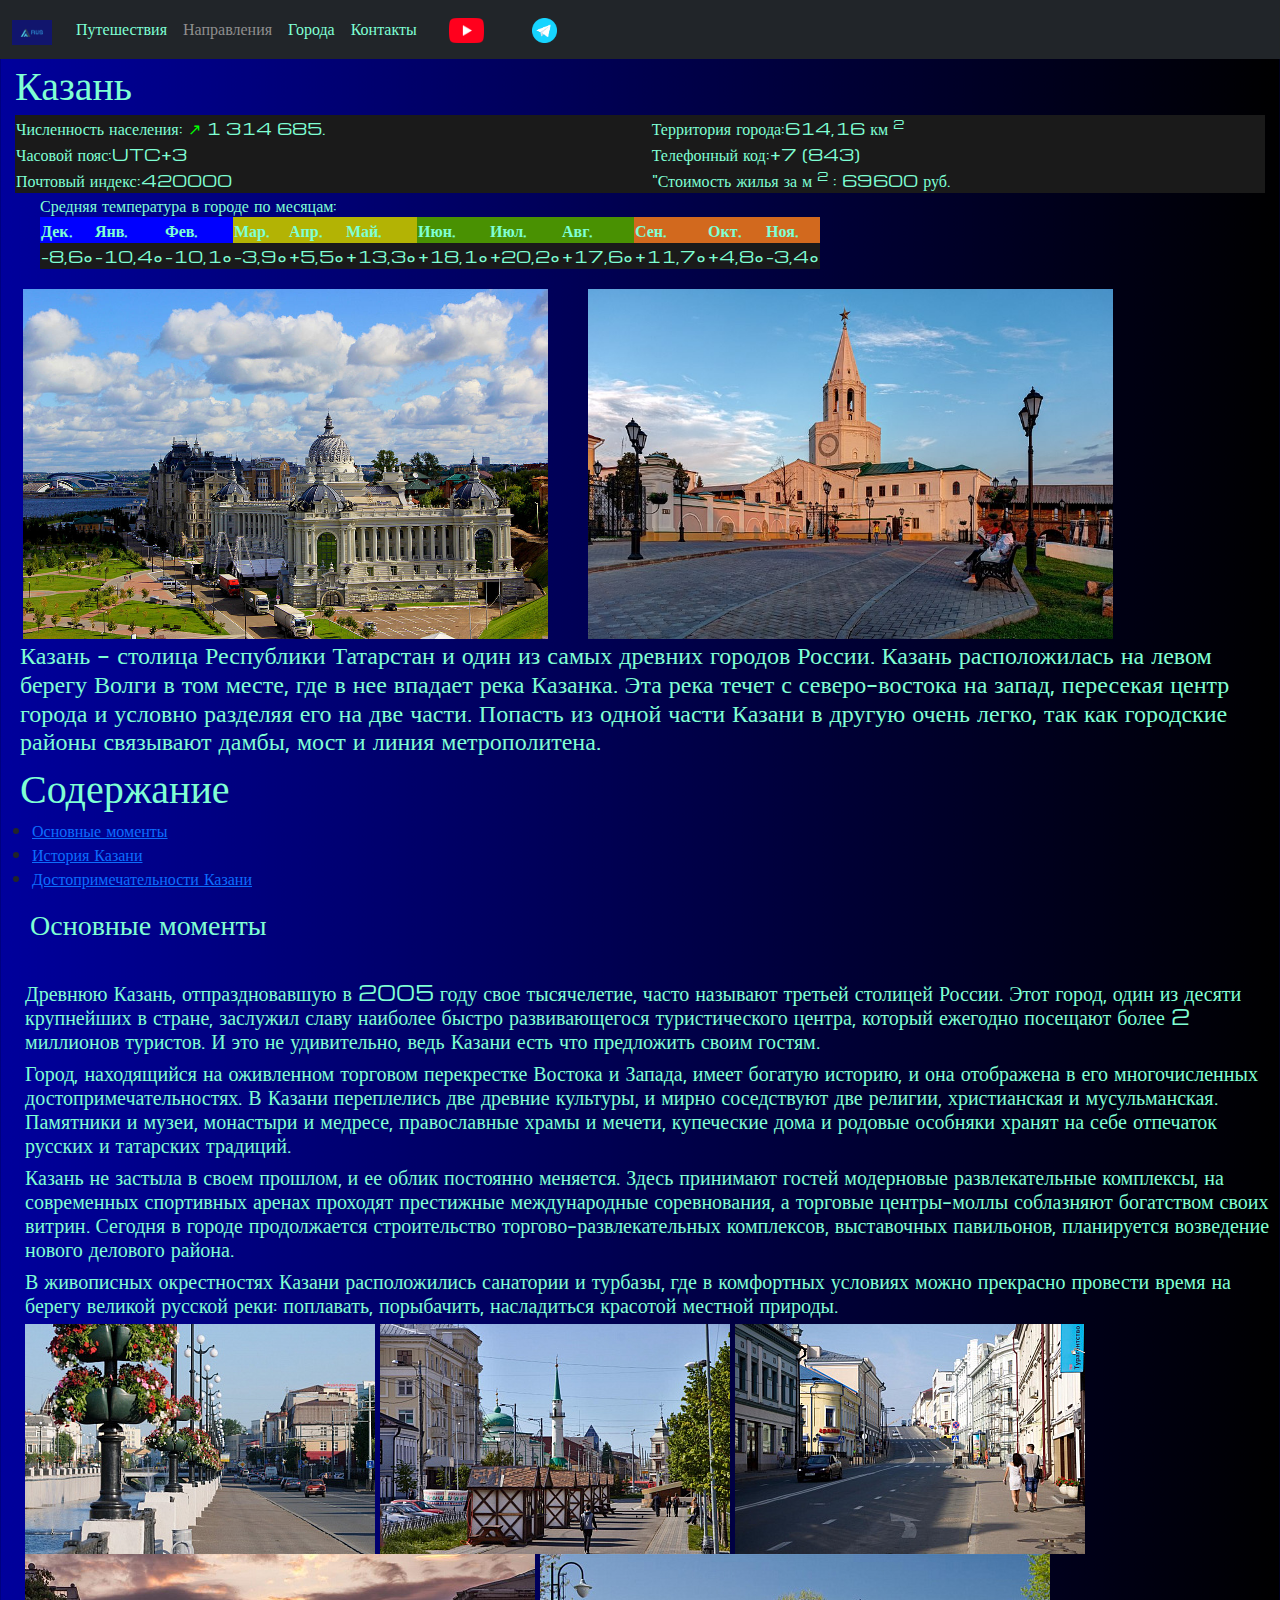
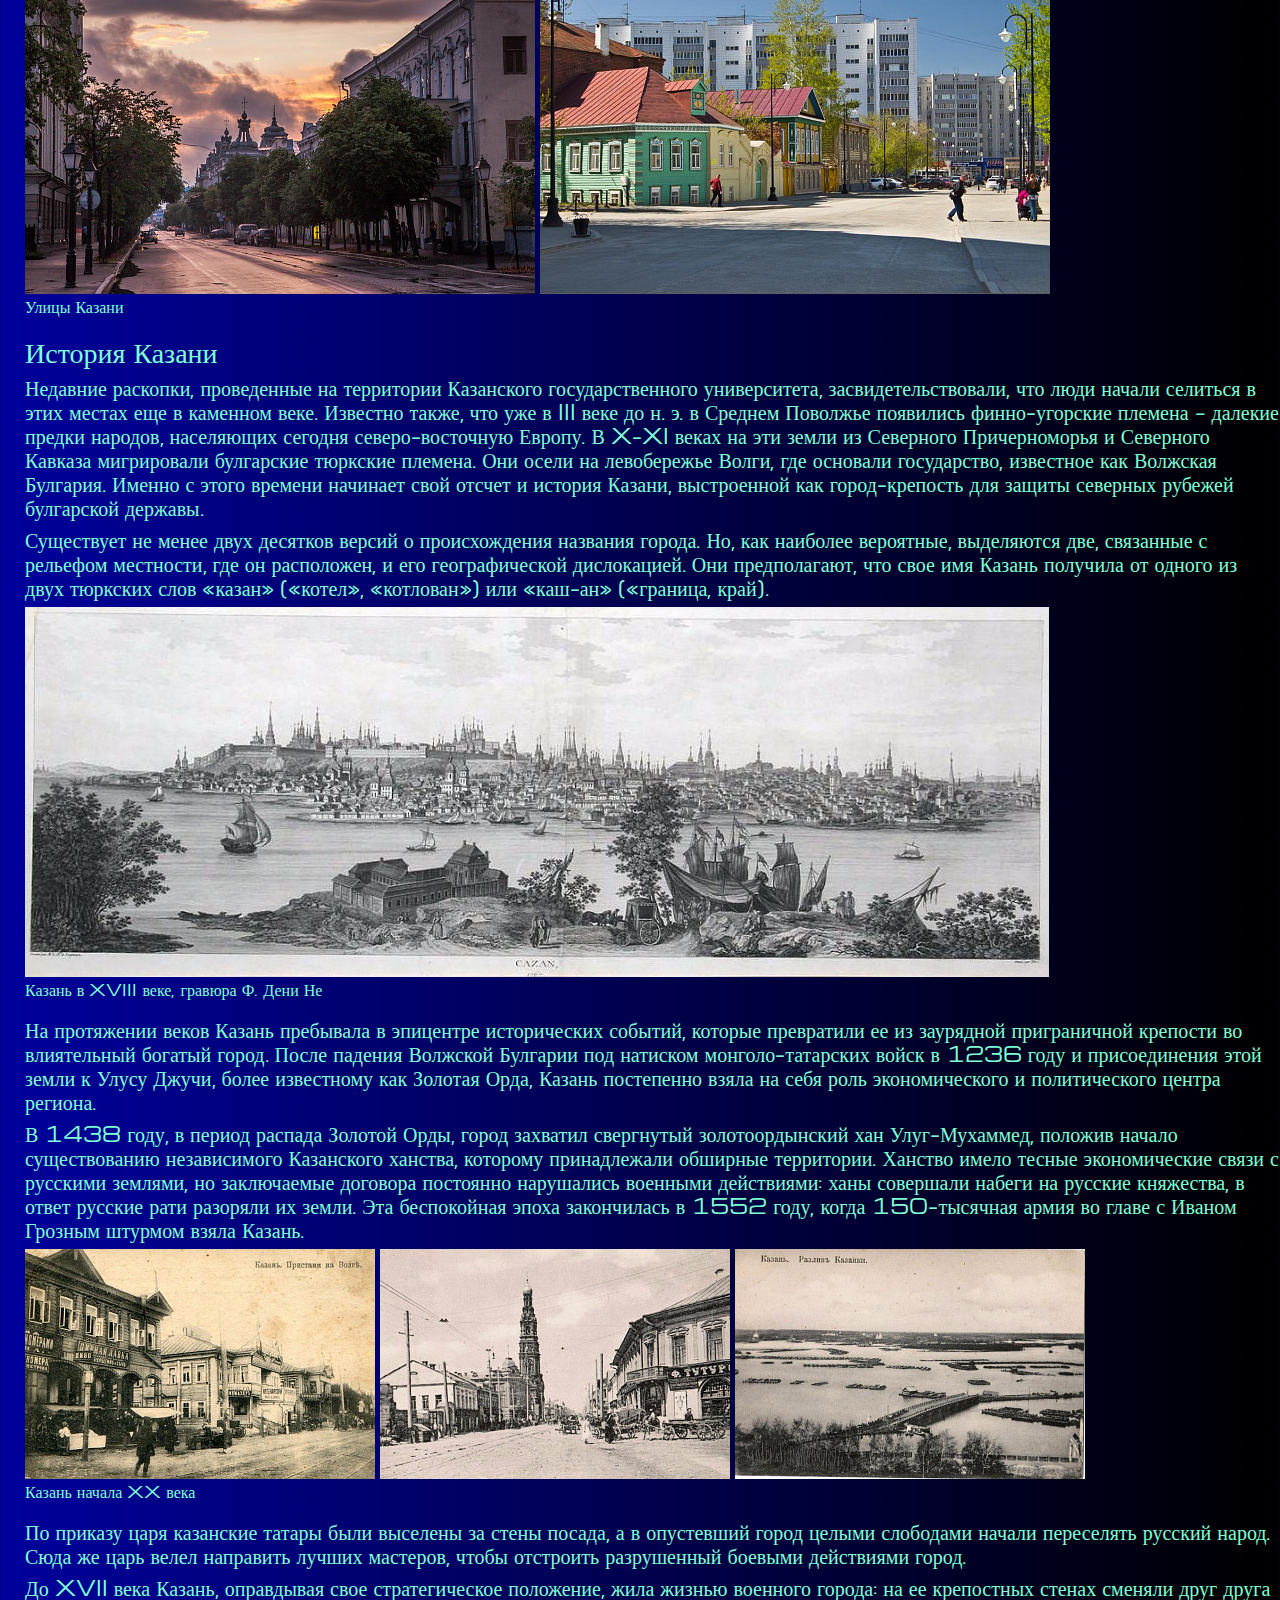
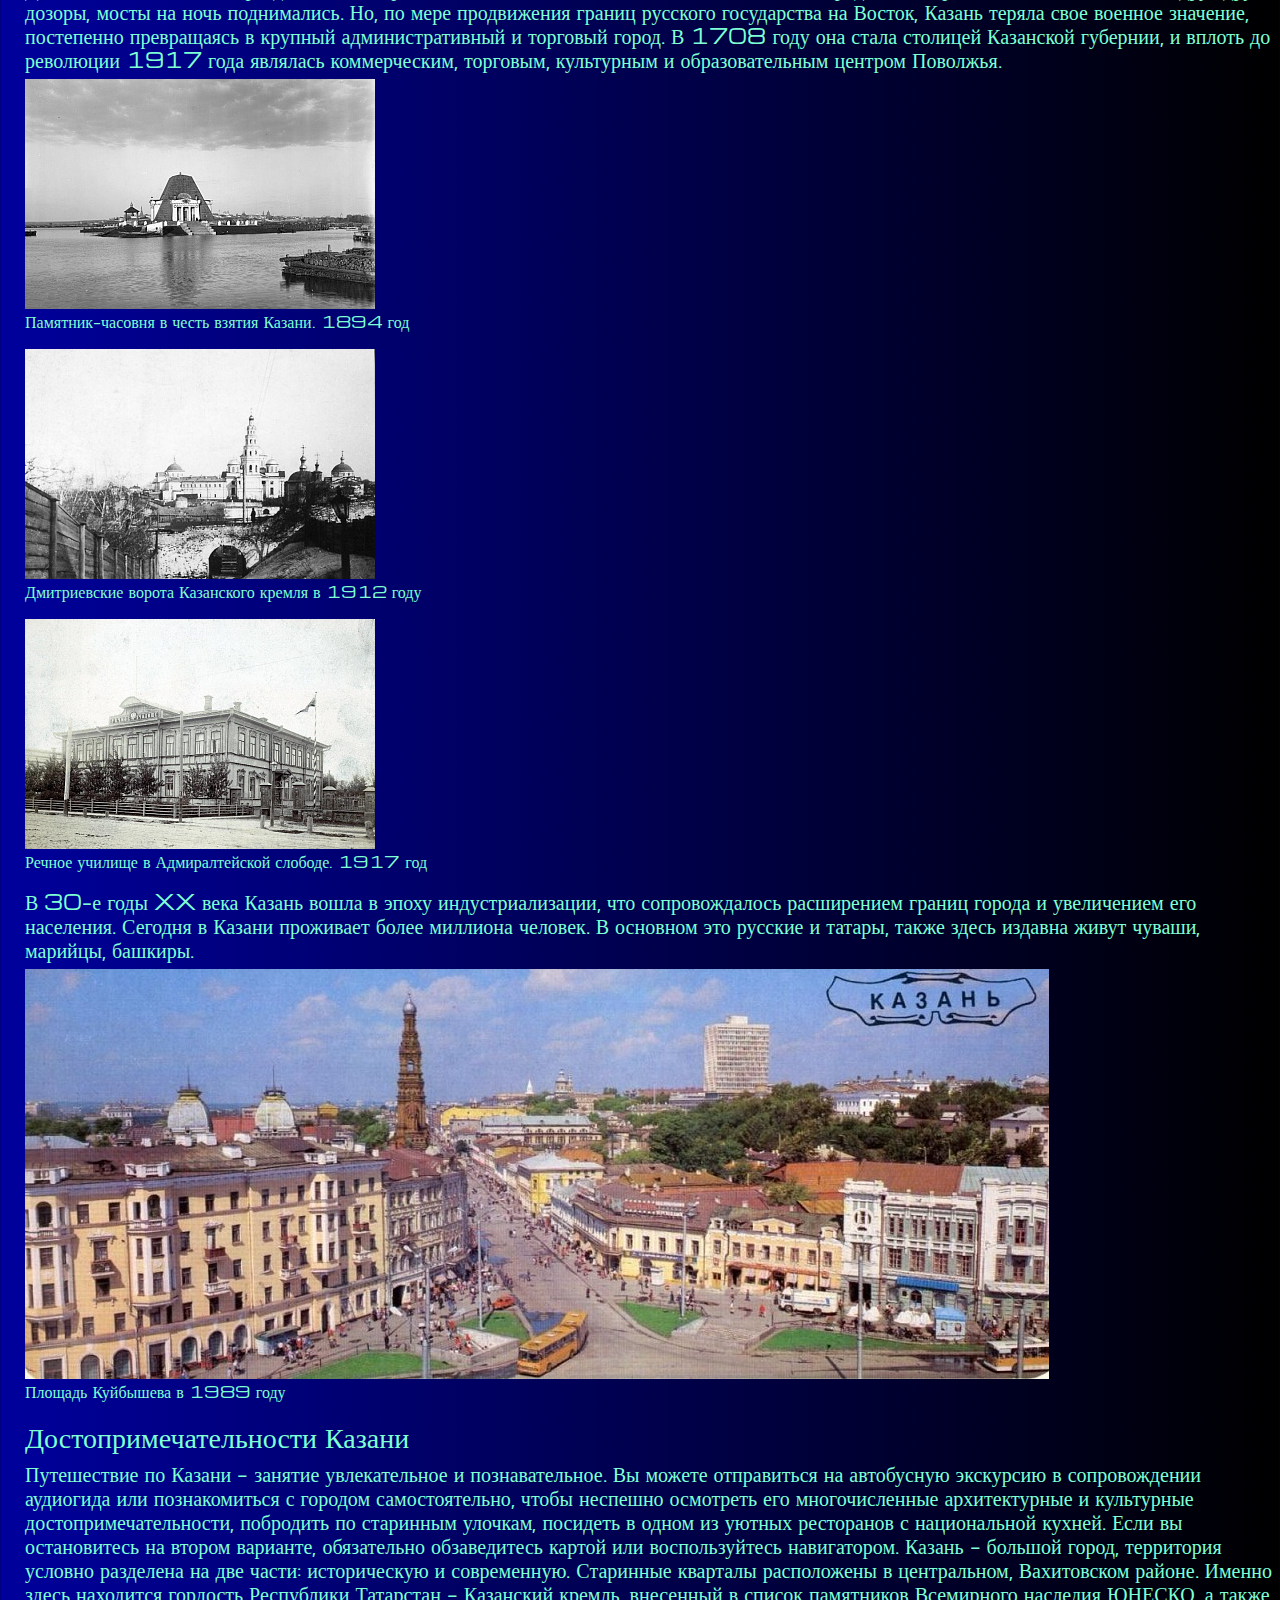
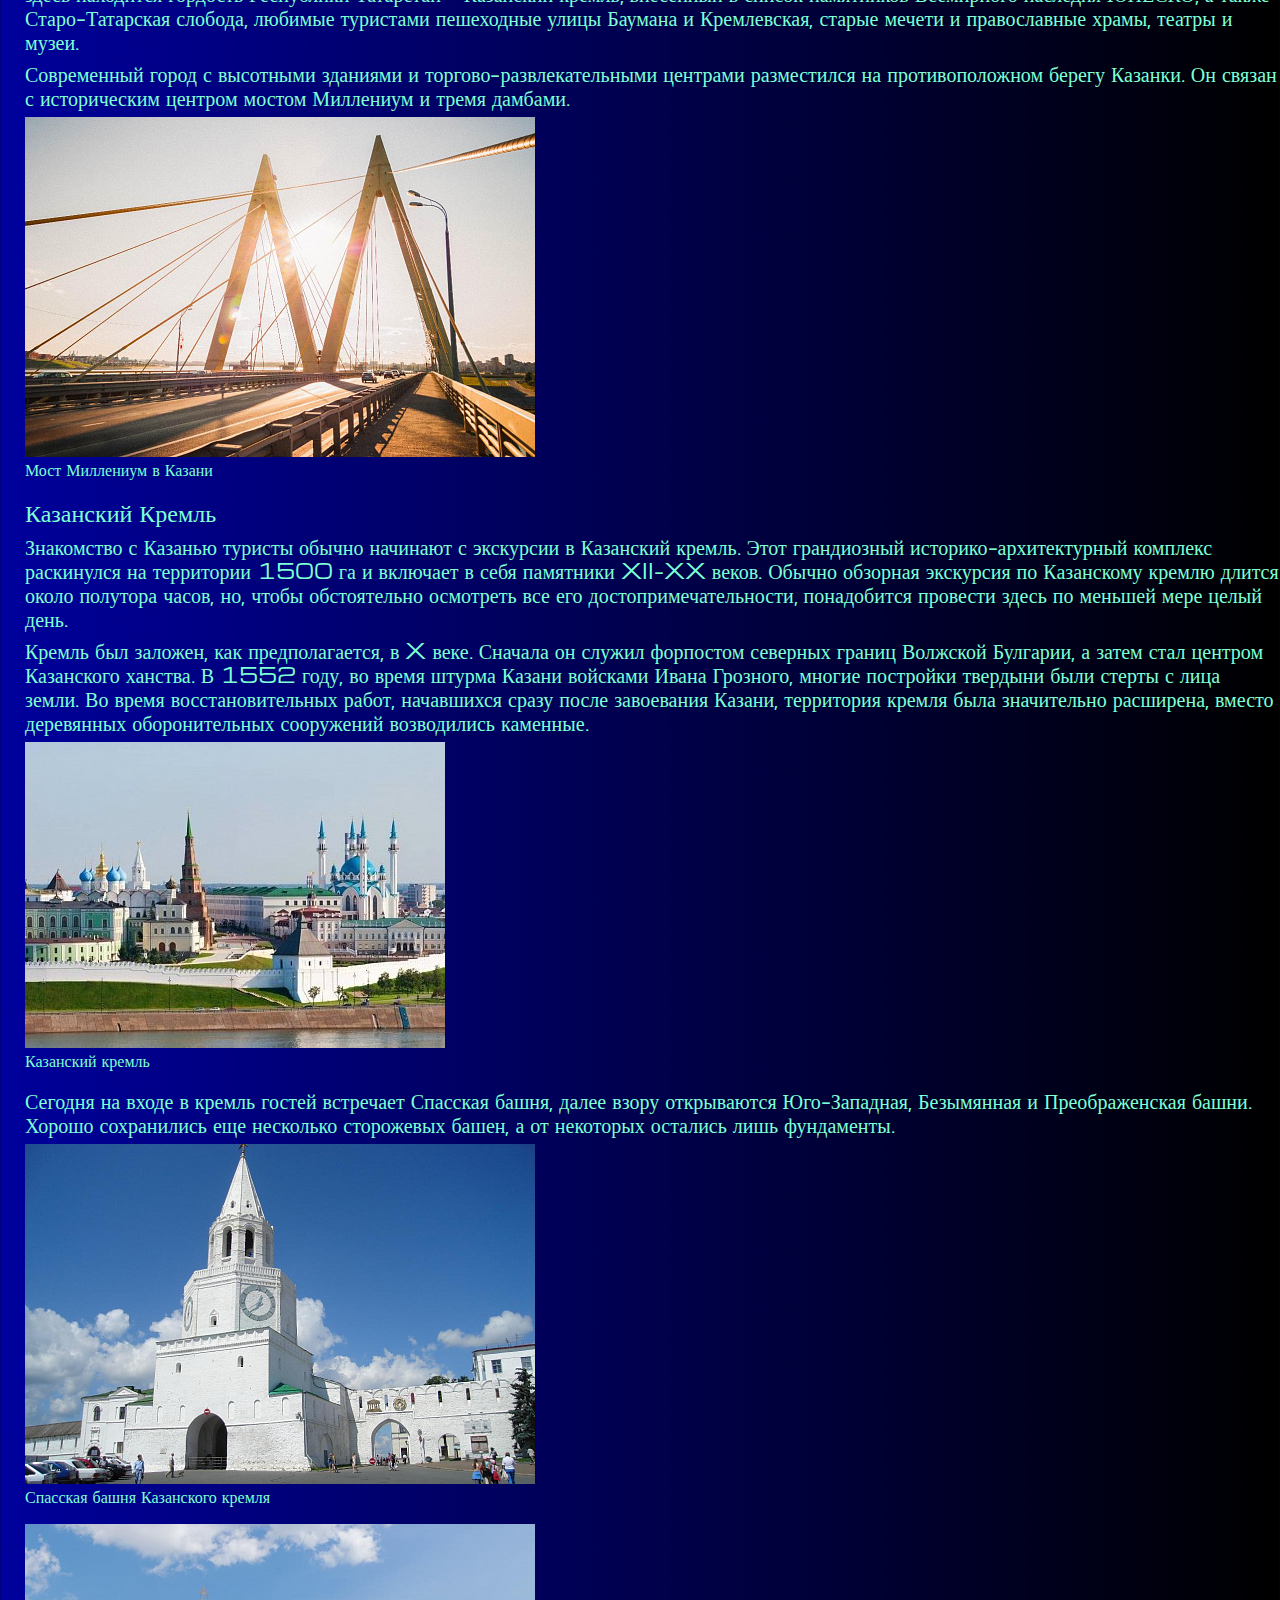
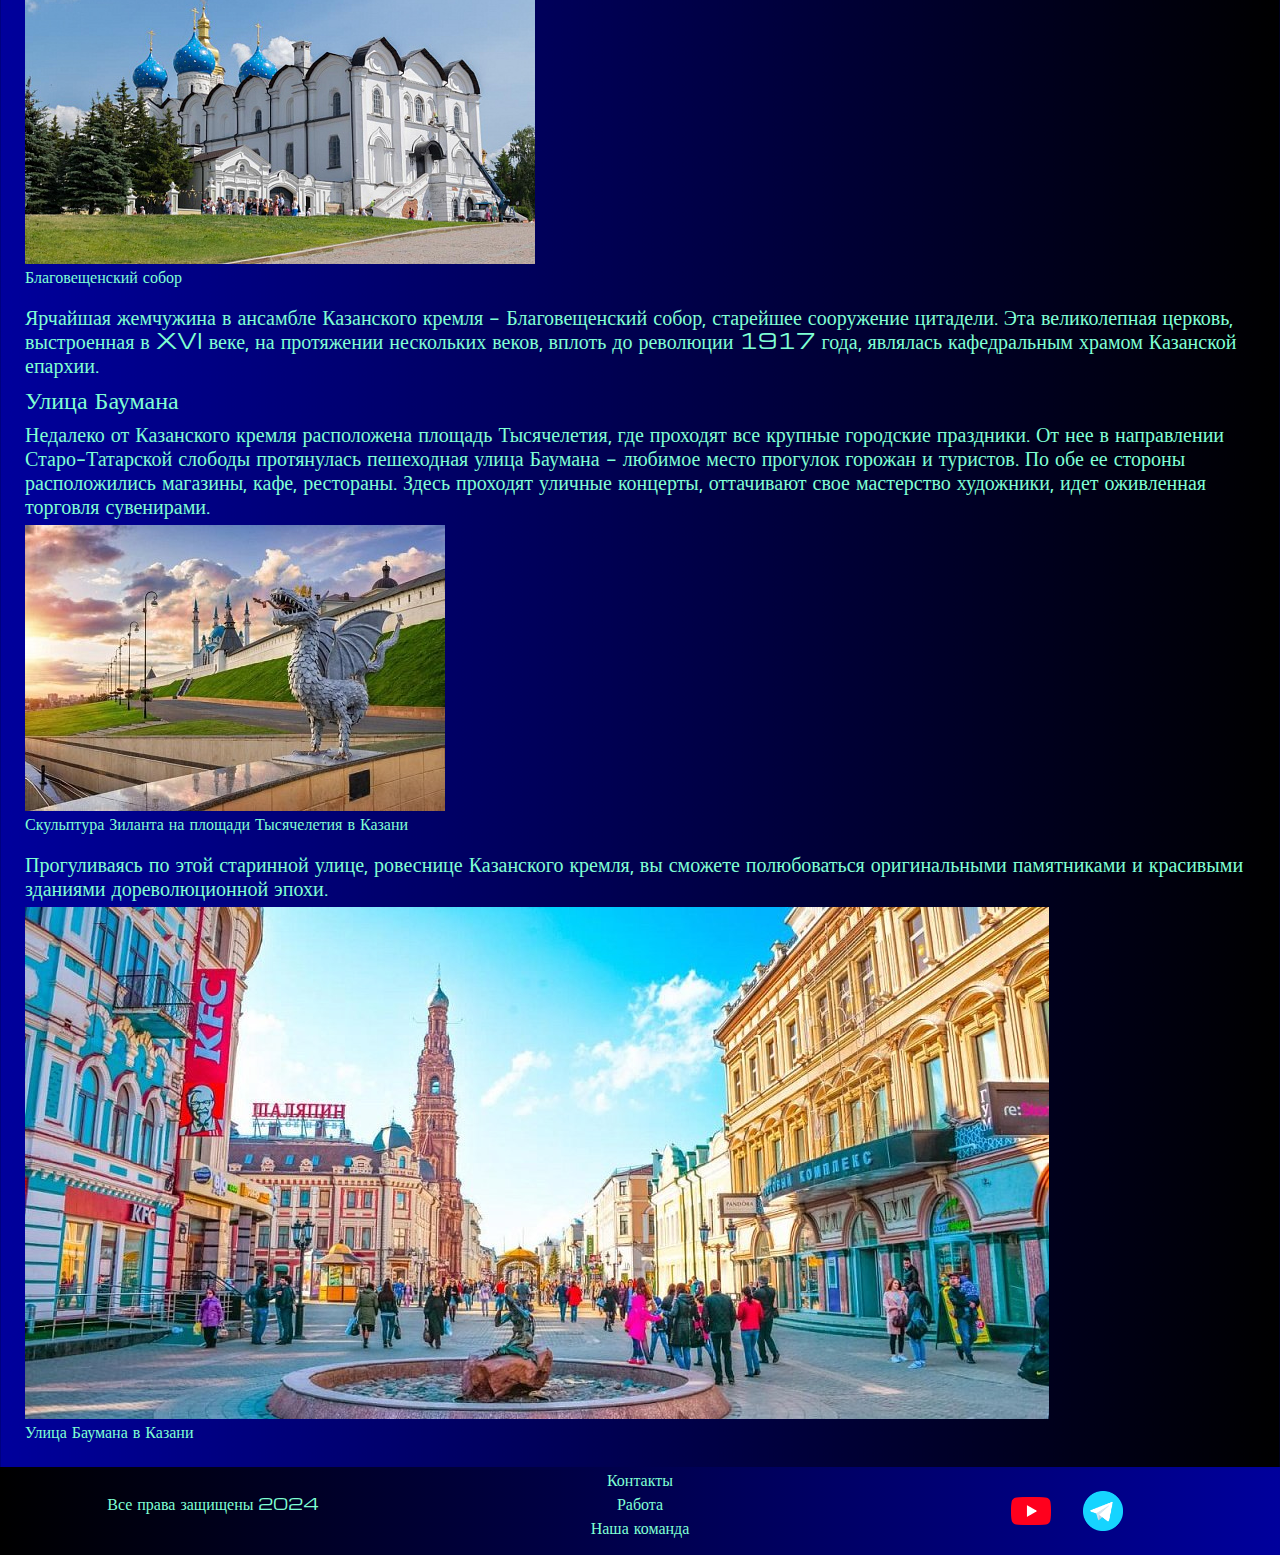
==== maps.html @ 2b0a0f3c "Add files via upload" ====
<!DOCTYPE html>
<html lang="en">
<head>
    <meta charset="UTF-8">
    <meta http-equiv="X-UA-Compatible" content="IE=edge">
    <meta name="viewport" content="width=device-width, initial-scale=1.0">
    <link href="https://cdn.jsdelivr.net/npm/bootstrap@5.3.3/dist/css/bootstrap.min.css" rel="stylesheet"
    integrity="sha384-QWTKZyjpPEjISv5WaRU9OFeRpok6YctnYmDr5pNlyT2bRjXh0JMhjY6hW+ALEwIH" crossorigin="anonymous">
  <link rel="stylesheet" href="source/styles/mycss.css">

  <link rel="apple-touch-icon" sizes="180x180" href="source/files/favicon_io/apple-touch22-icon.png">
  <link rel="icon" type="image/png" sizes="32x32" href="source/files/favicon_io/favicon-32x32.png">
  <link rel="icon" type="image/png" sizes="16x16" href="source/files/favicon_io/favicon-16x16.png">
  <link rel="manifest" href="source/files/favicon_io/site.webmanifest">

    <title>Сайт путешественника</title>
</head>

<body>
<header>
    <nav class="navbar navbar-expand-lg bg-dark">
        <div class="container-fluid">
          <a class="navbar-brand" href="index.html"><img src="source/files/logoza.ru.png" alt="..."></a>
          <button class="navbar-toggler" type="button" data-bs-toggle="collapse" data-bs-target="#navbarNav"
            aria-controls="navbarNav" aria-expanded="false" aria-label="Toggle navigation">
            <span class="navbar-toggler-icon"></span>
          </button>
          <div class="collapse navbar-collapse" id="navbarNav">
            <ul class="navbar-nav">
              <li class="nav-item">
                <a class="nav-link" aria-current="page" href="index.html">Путешествия</a>
              </li>
              <li class="nav-item">
                <a class="nav-link active" href="pricing.html">Направления</a>
              </li>
              <li class="nav-item">
                <a class="nav-link" href="maps.html">Города</a>
              </li>
              <li class="nav-item">
                <a class="nav-link" href="pricing.html">Контакты</a>
              </li>
              <li class="nav-item">
                <a class="nav-link" href="pricing.html">
                  <img style="width: 35px; margin-inline: 1em" src="source/files/yt.png" alt="...">
                </a>
              </li>
              <li class="nav-item">
                <a class="nav-link" href="pricing.html">
                  <img style="width: 25px; margin-inline: 1em" src="source/files/tg.png" alt="...">
                </a>
              </li>
            </ul>
          </div>
        </div>
      </nav>
</header>

<section>
<div class="large-8 medium-8 small-12 columns">
<h1 class="post-title entry-title left" id="info_block">
Казань
</h1>
</div>
<div class="city-info-block row">
<table>
    <tbody>
        <tr>
            <td>
                <span class="hint"> Численность населения:
                    <span style="color:#0f0;">↗</span>
                    1 314 685.</span>
            </td>
            <td>
                <span class="hint">Территория города:614,16 км
                    <sup>2</sup>
                </span>
            </td>
        </tr>
        <tr>
            <td>
                <span class="hint">Часовой пояс:UTC+3</span>
            </td>
            <td>
                <span class="hint">Телефонный код:+7 (843)</span>
            </td>
        </tr>
        <tr>
            <td>
                <span class="hint">Почтовый индекс:420000</span>
            </td>
            <td>
                <span class="hint">
                    "Стоимость жилья за м
                    <sup>2</sup>
                    :
                    69600 руб.
                </span>
            </td>
        </tr>
    </tbody>
</table>
</div>
<div class="weather-block">Средняя температура в городе по месяцам:</div>
<table id="weather_table" class="weather-info responsive">
<tbody>
    <tr>
        <th class="month winter">Дек.</th>
        <th class="month winter">Янв.</th>
        <th class="month winter">Фев.</th>
        <th class="month spring">Мар.</th>
        <th class="month spring">Апр.</th>
        <th class="month spring">Май.</th>
        <th class="month summer">Июн.</th>
        <th class="month summer">Июл.</th>
        <th class="month summer">Авг.</th>
        <th class="month autumn">Сен.</th>
        <th class="month autumn">Окт.</th>
        <th class="month autumn">Ноя.</th>
    </tr>
    <tr>
        <td class="temp"> -8,6° </td>
        <td class="temp"> -10,4° </td>
        <td class="temp"> -10,1° </td>
        <td class="temp"> -3,9° </td>
        <td class="temp"> +5,5° </td>
        <td class="temp"> +13,3° </td>
        <td class="temp"> +18,1° </td>
        <td class="temp"> +20,2° </td>
        <td class="temp"> +17,6° </td>
        <td class="temp"> +11,7° </td>
        <td class="temp"> +4,8° </td>
        <td class="temp"> -3,4° </td>
    </tr>
</tbody>
</table>

<div class="row city_thumbs">
    <div class="large-6 medium-6 small-12 column" style="padding:0; padding-right:0.5rem;">
        <img class="attachment-thumbnail wp-post-image" src="source/images/Дворец_земледельцев.png" alt="Казань" height="350" weight="360">
        <img class="attachment-thumbnail wp-post-image" src="source/images/KazanKremlin.SpasskayaTower.png" alt="Казань" height="350" weight="360">
    </div>
</div>
<div class="text-city">
    <h4>Казань – столица Республики Татарстан и один из самых древних городов России. Казань расположилась на левом берегу Волги в том месте, где в нее впадает река Казанка. Эта река течет с северо-востока на запад, пересекая центр города и условно разделяя его на две части. Попасть из одной части Казани в другую очень легко, так как городские районы связывают дамбы, мост и линия метрополитена.</h4>
</div>
<div class="h3-list">
<h1>Содержание</h1>
<ul>
    <li>
        <a href="#">Основные моменты</a>
    </li>
    <li>
        <a href="#">История Казани</a>
    </li>
    <li>
        <a href="#">Достопримечательности Казани</a>
    </li>
</ul>
</div>
<div class="h3-info">
    <h3>Основные моменты</h3>
</div>
<div class="info-city">
    <h5>Древнюю Казань, отпраздновавшую в 2005 году свое тысячелетие, часто называют третьей столицей России. Этот город, один из десяти крупнейших в стране, заслужил славу наиболее быстро развивающегося туристического центра, который ежегодно посещают более 2 миллионов туристов. И это не удивительно, ведь Казани есть что предложить своим гостям.</h5>
    <h5>Город, находящийся на оживленном торговом перекрестке Востока и Запада, имеет богатую историю, и она отображена в его многочисленных достопримечательностях. В Казани переплелись две древние культуры, и мирно соседствуют две религии, христианская и мусульманская. Памятники и музеи, монастыри и медресе, православные храмы и мечети, купеческие дома и родовые особняки хранят на себе отпечаток русских и татарских традиций.</h5>
    <h5>Казань не застыла в своем прошлом, и ее облик постоянно меняется. Здесь принимают гостей модерновые развлекательные комплексы, на современных спортивных аренах проходят престижные международные соревнования, а торговые центры-моллы соблазняют богатством своих витрин. Сегодня в городе продолжается строительство торгово-развлекательных комплексов, выставочных павильонов, планируется возведение нового делового района.</h5>
    <h5>В живописных окрестностях Казани расположились санатории и турбазы, где в комфортных условиях можно прекрасно провести время на берегу великой русской реки: поплавать, порыбачить, насладиться красотой местной природы.</h5>
    <img src="source/images/Ulitsy-Kazani-1.jpg" alt="Улицы Казани">
    <img src="source/images/Ulitsy-Kazani-2.jpg" alt="Улицы Казани">
    <img src="source/images/Ulitsy-Kazani-3.jpg" alt="Улицы Казани">
    <img src="source/images/Ulitsy-Kazani-4.jpg" alt="Улицы Казани">
    <img src="source/images/Uliy-Kazani-5.jpg" alt="Улицы Казани">
    <p>Улицы Казани</p>
    <h3>История Казани</h3>
    <h5>Недавние раскопки, проведенные на территории Казанского государственного университета, засвидетельствовали, что люди начали селиться в этих местах еще в каменном веке. Известно также, что уже в III веке до н. э. в Среднем Поволжье появились финно-угорские племена – далекие предки народов, населяющих сегодня северо-восточную Европу. В X-XI веках на эти земли из Северного Причерноморья и Северного Кавказа мигрировали булгарские тюркские племена. Они осели на левобережье Волги, где основали государство, известное как Волжская Булгария. Именно с этого времени начинает свой отсчет и история Казани, выстроенной как город-крепость для защиты северных рубежей булгарской державы.</h5>
    <h5>Существует не менее двух десятков версий о происхождения названия города. Но, как наиболее вероятные, выделяются две, связанные с рельефом местности, где он расположен, и его географической дислокацией. Они предполагают, что свое имя Казань получила от одного из двух тюркских слов «казан» («котел», «котлован») или «каш-ан» («граница, край).</h5>
    <img src="source/images/Kazan-v-XVIII-veke_-gravyura-F.-Deni-Ne.jpg" alt="Казань в XVIII веке, гравюра Ф. Дени Не">
    <p>Казань в XVIII веке, гравюра Ф. Дени Не</p>
    <h5>На протяжении веков Казань пребывала в эпицентре исторических событий, которые превратили ее из заурядной приграничной крепости во влиятельный богатый город. После падения Волжской Булгарии под натиском монголо-татарских войск в 1236 году и присоединения этой земли к Улусу Джучи, более известному как Золотая Орда, Казань постепенно взяла на себя роль экономического и политического центра региона.</h5>
    <h5>В 1438 году, в период распада Золотой Орды, город захватил свергнутый золотоордынский хан Улуг-Мухаммед, положив начало существованию независимого Казанского ханства, которому принадлежали обширные территории. Ханство имело тесные экономические связи с русскими землями, но заключаемые договора постоянно нарушались военными действиями: ханы совершали набеги на русские княжества, в ответ русские рати разоряли их земли. Эта беспокойная эпоха закончилась в 1552 году, когда 150-тысячная армия во главе с Иваном Грозным штурмом взяла Казань.</h5>
    <img src="source/images/Kazan-nachala-XX-veka.jpg" alt="Казань начала XX века">
    <img src="source/images/Kazan-nachala-XX-veka-2.jpg" alt="Казань начала XX века">
    <img src="source/images/Kazan-nachala-XX-veka-3.jpg" alt="Казань начала XX века">
    <p>Казань начала XX века</p>
    <h5>По приказу царя казанские татары были выселены за стены посада, а в опустевший город целыми слободами начали переселять русский народ. Сюда же царь велел направить лучших мастеров, чтобы отстроить разрушенный боевыми действиями город.</h5>
    <h5>До XVII века Казань, оправдывая свое стратегическое положение, жила жизнью военного города: на ее крепостных стенах сменяли друг друга дозоры, мосты на ночь поднимались. Но, по мере продвижения границ русского государства на Восток, Казань теряла свое военное значение, постепенно превращаясь в крупный административный и торговый город. В 1708 году она стала столицей Казанской губернии, и вплоть до революции 1917 года являлась коммерческим, торговым, культурным и образовательным центром Поволжья.</h5>
    <img src="source/images/Pamyatnik_chasovnya-v-chest-vzyatiya-Kazani.jpg" alt="Памятник-часовня в честь взятия Казани. 1894 год">
    <p>Памятник-часовня в честь взятия Казани. 1894 год</p>
    <img src="source/images/Dmitrievskie-vorota-Kazanskogo-kremlya-v-1912-godu.jpg" alt="Дмитриевские ворота Казанского кремля в 1912 году">
    <p>Дмитриевские ворота Казанского кремля в 1912 году</p>
    <img src="source/images/Rechnoe-uchilishche-v-Admiralteyskoy-slobode.-1917-god.jpg" alt="Речное училище в Адмиралтейской слободе. 1917 год">
    <p>Речное училище в Адмиралтейской слободе. 1917 год</p>
    <h5>В 30-е годы XX века Казань вошла в эпоху индустриализации, что сопровождалось расширением границ города и увеличением его населения. Сегодня в Казани проживает более миллиона человек. В основном это русские и татары, также здесь издавна живут чуваши, марийцы, башкиры.</h5>
    <img src="source/images/Ploshchad-Kuybysheva-v-1989-godu.jpg" alt="Площадь Куйбышева в 1989 году">
    <p>Площадь Куйбышева в 1989 году</p>
    <h3>Достопримечательности Казани</h3>
    <h5>Путешествие по Казани – занятие увлекательное и познавательное. Вы можете отправиться на автобусную экскурсию в сопровождении аудиогида или познакомиться с городом самостоятельно, чтобы неспешно осмотреть его многочисленные архитектурные и культурные достопримечательности, побродить по старинным улочкам, посидеть в одном из уютных ресторанов с национальной кухней. Если вы остановитесь на втором варианте, обязательно обзаведитесь картой или воспользуйтесь навигатором. Казань – большой город, территория условно разделена на две части: историческую и современную. Старинные кварталы расположены в центральном, Вахитовском районе. Именно здесь находится гордость Республики Татарстан – Казанский кремль, внесенный в список памятников Всемирного наследия ЮНЕСКО, а также Старо-Татарская слобода, любимые туристами пешеходные улицы Баумана и Кремлевская, старые мечети и православные храмы, театры и музеи.</h5>
    <h5>Современный город с высотными зданиями и торгово-развлекательными центрами разместился на противоположном берегу Казанки. Он связан с историческим центром мостом Миллениум и тремя дамбами.</h5>
    <img src="source/images/Most-Millenium-v-Kazani.jpg" alt="Мост Миллениум в Казани">
    <p>Мост Миллениум в Казани</p>
    <h4>Казанский Кремль</h4>
    <h5>Знакомство с Казанью туристы обычно начинают с экскурсии в Казанский кремль. Этот грандиозный историко-архитектурный комплекс раскинулся на территории 1500 га и включает в себя памятники XII-XX веков. Обычно обзорная экскурсия по Казанскому кремлю длится около полутора часов, но, чтобы обстоятельно осмотреть все его достопримечательности, понадобится провести здесь по меньшей мере целый день.</h5>
    <h5>Кремль был заложен, как предполагается, в X веке. Сначала он служил форпостом северных границ Волжской Булгарии, а затем стал центром Казанского ханства. В 1552 году, во время штурма Казани войсками Ивана Грозного, многие постройки твердыни были стерты с лица земли. Во время восстановительных работ, начавшихся сразу после завоевания Казани, территория кремля была значительно расширена, вместо деревянных оборонительных сооружений возводились каменные.</h5>
    <img src="source/images/Kazanskiy-kreml.jpg" alt="Казанский кремль">
    <p>Казанский кремль</p>
    <h5>Сегодня на входе в кремль гостей встречает Спасская башня, далее взору открываются Юго-Западная, Безымянная и Преображенская башни. Хорошо сохранились еще несколько сторожевых башен, а от некоторых остались лишь фундаменты.</h5>
    <img src="source/images/Spasskaya-bashnya-Kazanskogo-kremlya.jpg" alt="Спасская башня Казанского кремля">
    <p>Спасская башня Казанского кремля</p>
    <img src="source/images/Blagoveshchenskiy-sobor.jpg" alt="Благовещенский собор">
    <p>Благовещенский собор</p>
    <h5>Ярчайшая жемчужина в ансамбле Казанского кремля – Благовещенский собор, старейшее сооружение цитадели. Эта великолепная церковь, выстроенная в XVI веке, на протяжении нескольких веков, вплоть до революции 1917 года, являлась кафедральным храмом Казанской епархии.</h5>
    <h4>Улица Баумана</h4>
    <h5>Недалеко от Казанского кремля расположена площадь Тысячелетия, где проходят все крупные городские праздники. От нее в направлении Старо-Татарской слободы протянулась пешеходная улица Баумана – любимое место прогулок горожан и туристов. По обе ее стороны расположились магазины, кафе, рестораны. Здесь проходят уличные концерты, оттачивают свое мастерство художники, идет оживленная торговля сувенирами.</h5>
    <img src="source/images/Skulptura-Zilanta-na-ploshchadi-Tysyacheletiya-v-Kazani.jpg" alt="Скульптура Зиланта на площади Тысячелетия в Казани">
    <p>Скульптура Зиланта на площади Тысячелетия в Казани</p>
    <h5>Прогуливаясь по этой старинной улице, ровеснице Казанского кремля, вы сможете полюбоваться оригинальными памятниками и красивыми зданиями дореволюционной эпохи.</h5>
    <img src="source/images/Ulitsa-Baumana-v-Kazani.jpg" alt="Улица Баумана в Казани">
    <p>Улица Баумана в Казани</p>
</div>

</section>


<footer class="mt-4">
    <div class="container-fluid">
      <div class="row">
        <div class="col-lg-4 col-md-12 footer-text text-center">
          <p>Все права защищены 2024</p>
        </div>
        <div class="col-lg-4 col-md-12 footer-text text-center">
          <p>Контакты<br>Работа<br>Наша команда</p>
        </div>
        <div class="col-lg-4 col-md-12 media-links">
          <img style="width: 40px; margin-inline: 1em" src="source/files/yt.png" alt="...">
          <img style="width: 40px; margin-inline: 1em; " src="source/files/tg.png" alt="...">
        </div>
      </div>
    </div>
  </footer>

<script src="https://cdn.jsdelivr.net/npm/bootstrap@5.3.3/dist/js/bootstrap.bundle.min.js"
    integrity="sha384-YvpcrYf0tY3lHB60NNkmXc5s9fDVZLESaAA55NDzOxhy9GkcIdslK1eN7N6jIeHz"
    crossorigin="anonymous"></script>
</body>

</html>
---- source/styles/mycss.css ----
@import url('https://fonts.googleapis.com/css?family=Michroma&display=swap');


body {
    font-family: Michroma, serif;
    background: linear-gradient(90deg, #00009c 0%, #000000 100%);
}

p {
    color: aquamarine;
}

.nav-link {
    color:aquamarine
}

.navbar-nav .nav-link.active {
    color:rgb(143, 142, 142)

}

.navbar-brand img {
    width: 40px;
}

.navbar-toggler {
    background-color: rgb(143, 142, 142);
}

.sidebar {
    color: aquamarine;
    background: linear-gradient(90deg, #00009c 0%, #000000 100%);


}

.card {
    background: linear-gradient(270deg, #00009c 0%, #000000 100%);
    color: aquamarine;
}

.card a {
    text-decoration: none;
    color: aquamarine;
}

.slide-text,
.footer-text {
    color: aquamarine;
    margin: auto auto;
}

footer,
.btn-outline-primary
 {
    background: linear-gradient(270deg, #00009c 0%, #000000 100%);

}
.media-links {
    display: flex;
    justify-content: center;
    align-items: center;
}

.call-anim {
    animation: call 2s ease 0s infinite normal forwards;
}

@keyframes call {
	0%,
	100% {
		transform: translateX(0%);
		transform-origin: 50% 50%;
	}

	15% {
		transform: translateX(-30px) rotate(-6deg);
	}

	30% {
		transform: translateX(15px) rotate(6deg);
	}

	45% {
		transform: translateX(-15px) rotate(-3.6deg);
	}

	60% {
		transform: translateX(9px) rotate(2.4deg);
	}

	75% {
		transform: translateX(-6px) rotate(-1.2deg);
	}
}


@media (max-width: 755px) {
    .carousel-indicators {
        display: none;
    }
}

.btn.btn-secondary.dropdown-toggle {
    background-color: rgb(44, 44, 44);
}

.post-title.entry-title.left
{   color: aquamarine;
    margin-left: 15px;
}

.hint {
    color: aquamarine;
}

.city-info-block.row {
    background-color: rgb(26, 26, 26);
    margin-left: 15px;
    margin-right: 15px;
}

.weather_table td,
.weather_table th {
    text-align: center;
    border-right: 1px solid #fff;
    font-weight: 400;
}

.weather-block {
    color: aquamarine;
    margin-left: 40px;
}

.weather-info.responsive {
    background-color: rgb(26, 26, 26);
    color: aquamarine;
    margin-left: 40px;
}

.month.winter {
    background-color: blue;
}

.month.spring {
    background-color: rgb(179, 179, 4);
}

.month.summer {
    background-color: rgb(73, 145, 2);
}

.month.autumn {
    background-color: chocolate;
}


.table.thead.tr.th,table.tfoot.tr.th,table.tfoot.tr.td,table.tbody.tr.th,table.tbody.tr.td,table.tr.td {
    display: table-cell;
    line-height: 1.125rem;
}

.td {
    margin: 0;
    padding: 0;
    vertical-align: inherit;
}

.table {
border-collapse: separate;
text-indent: initial;
}

.row.city_thumbs {
    margin-top: 20px;
}

.attachment-thumbnail.wp-post-image {
    margin-left: 35px;
}

.text-city {
    margin-left: 20px;
    margin-right: 10px;
    color: aquamarine;
}

.h3-list h1 {
    color: aquamarine;
    display: block;
    font-weight: 400;
    margin-left: 20px;
}

.h3-list>li>a {
    color: aquamarine;
    padding:9px 15px;
    display: table;
    height: 38px;
    line-height: 1.4;
}

.a {
    text-decoration: none;
    border: none;
    outline: none;
}

.h3-info {
    color: aquamarine;
    margin-left: 30px;
}


.info-city {
    color: aquamarine;
    margin-left: 25px;
    margin-top: 40px;
}
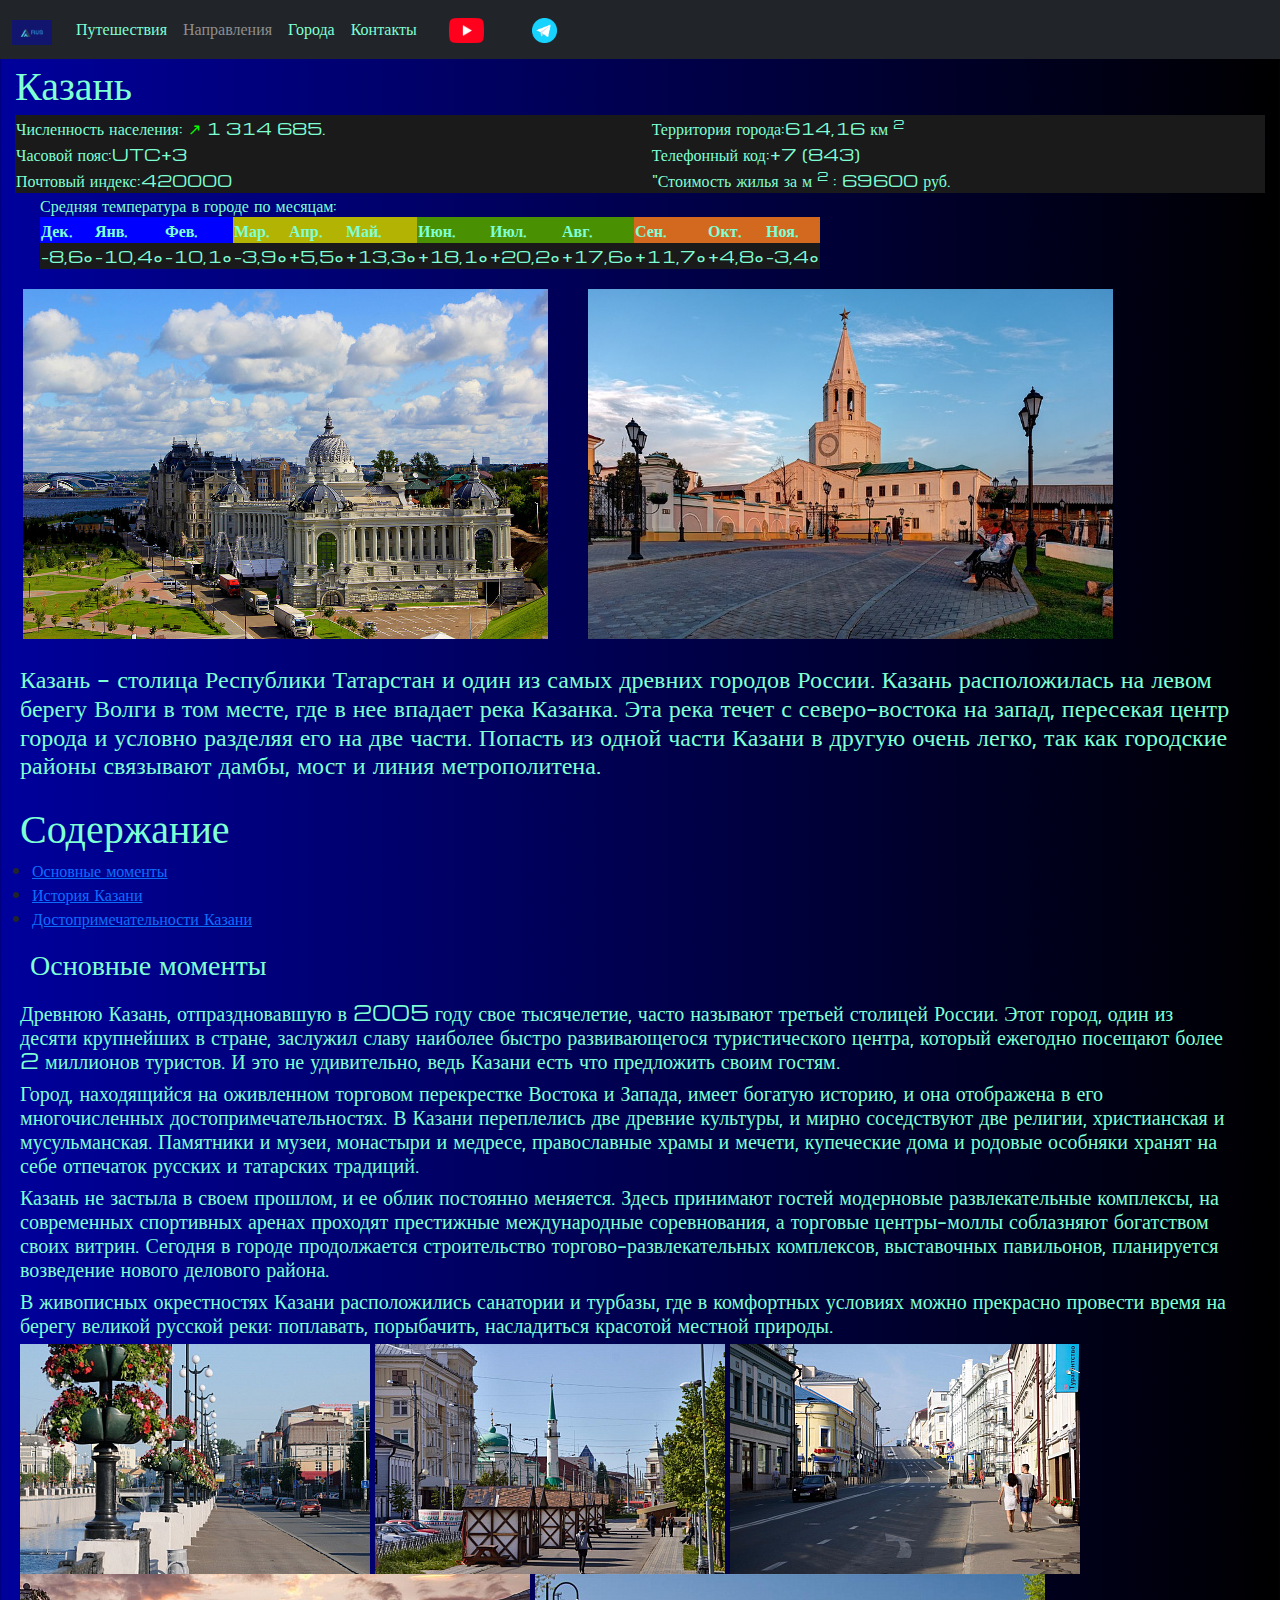
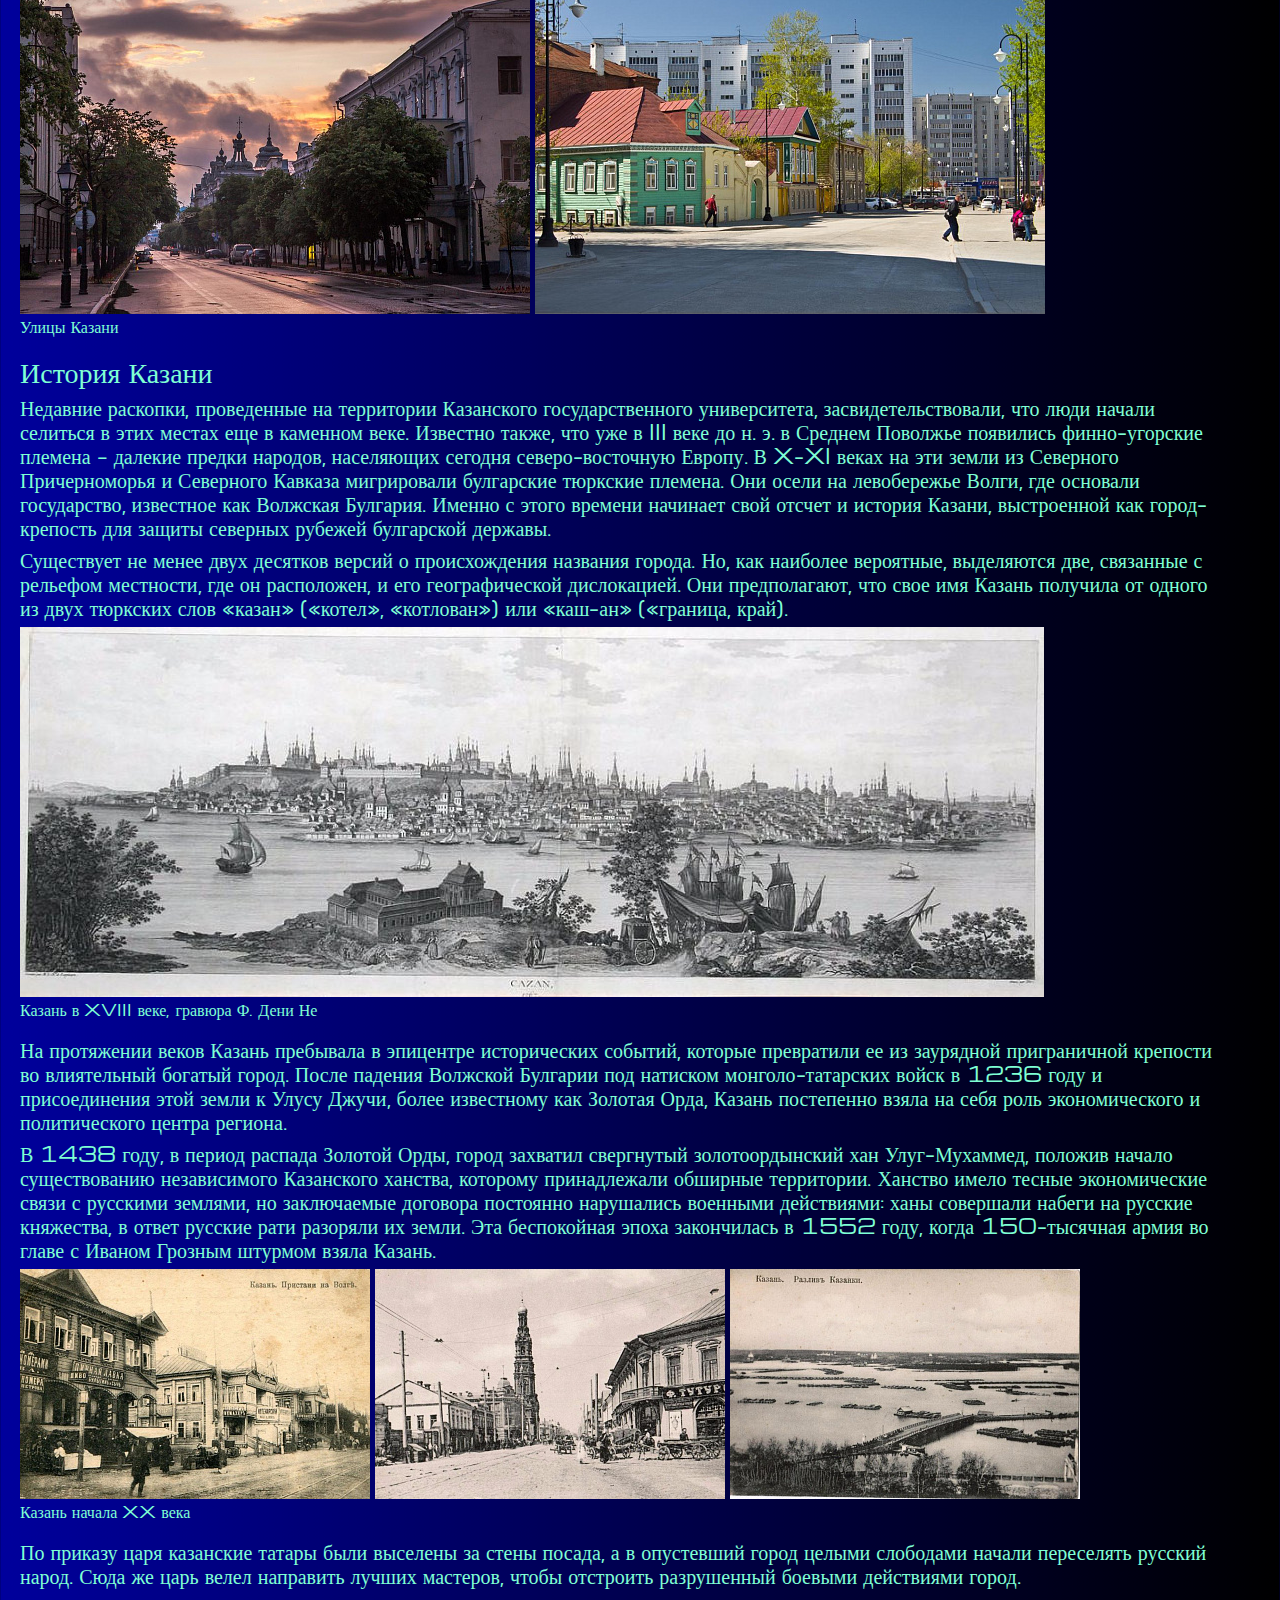
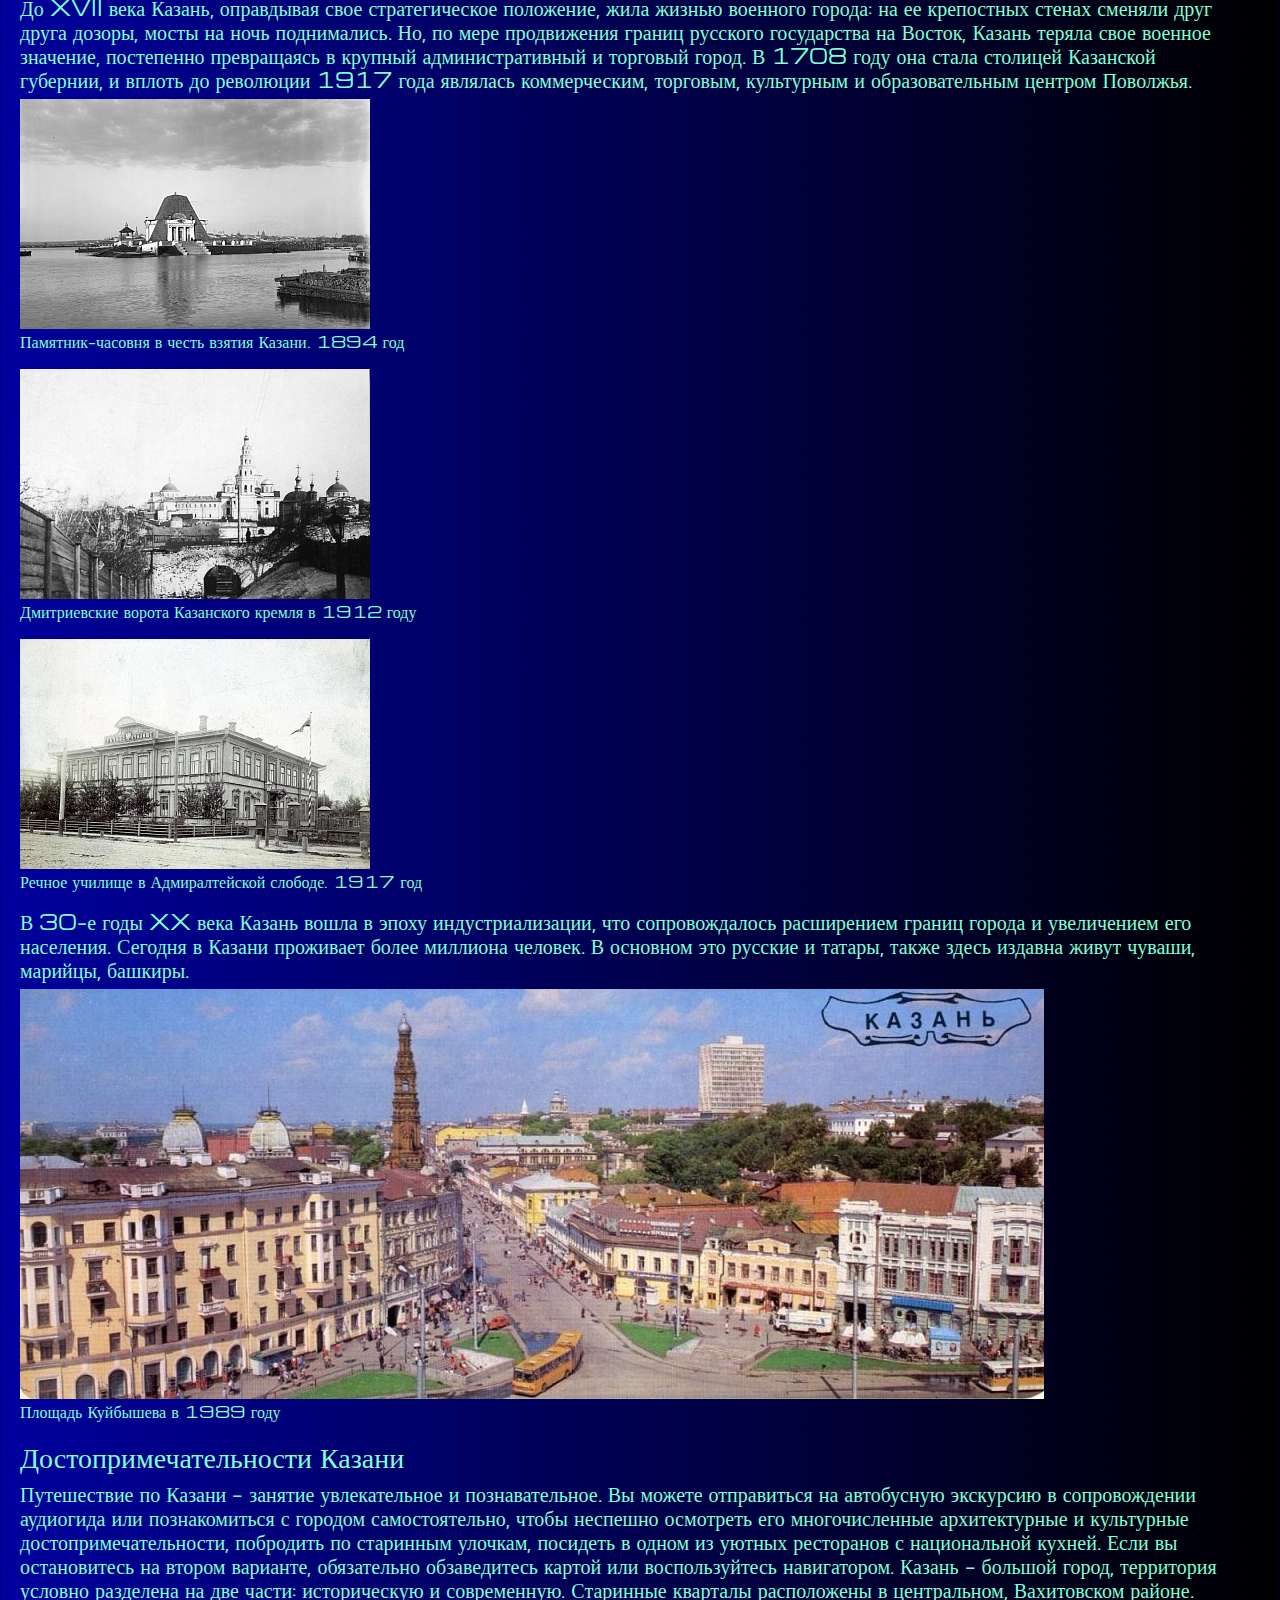
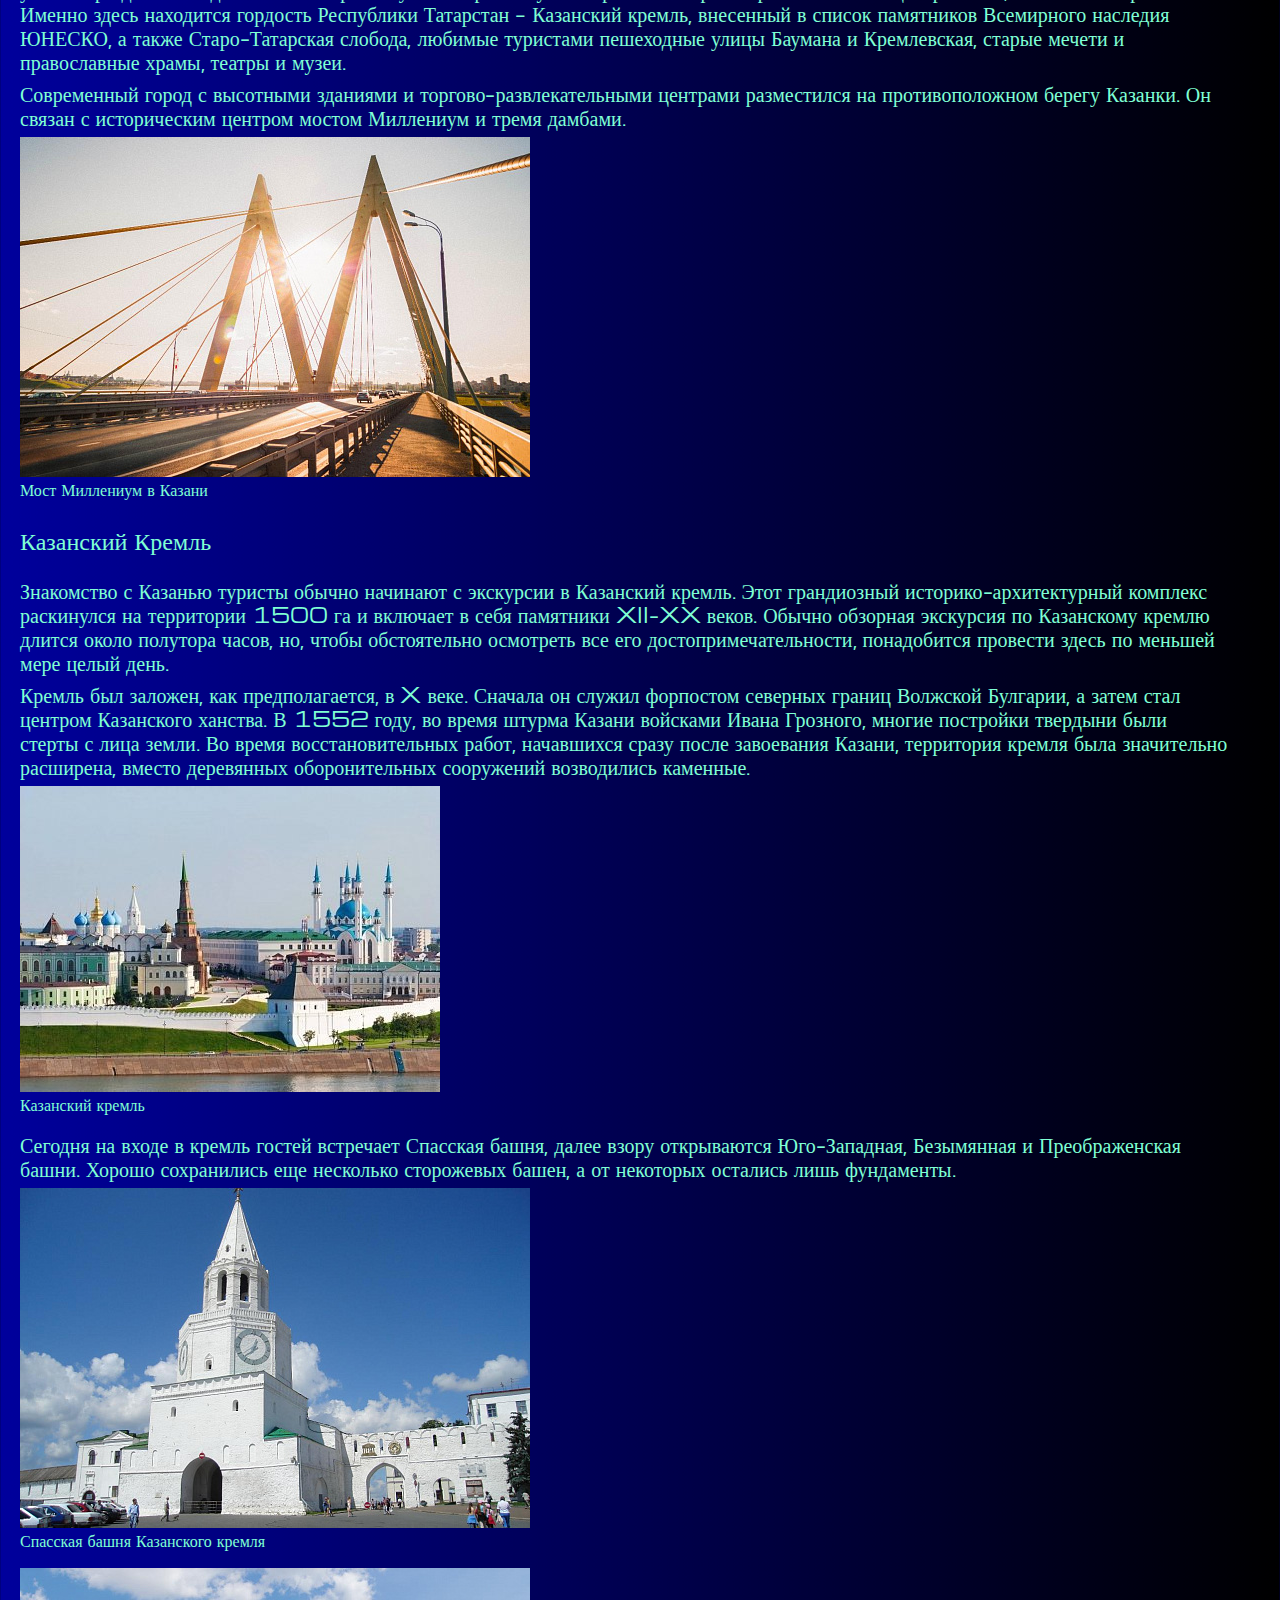
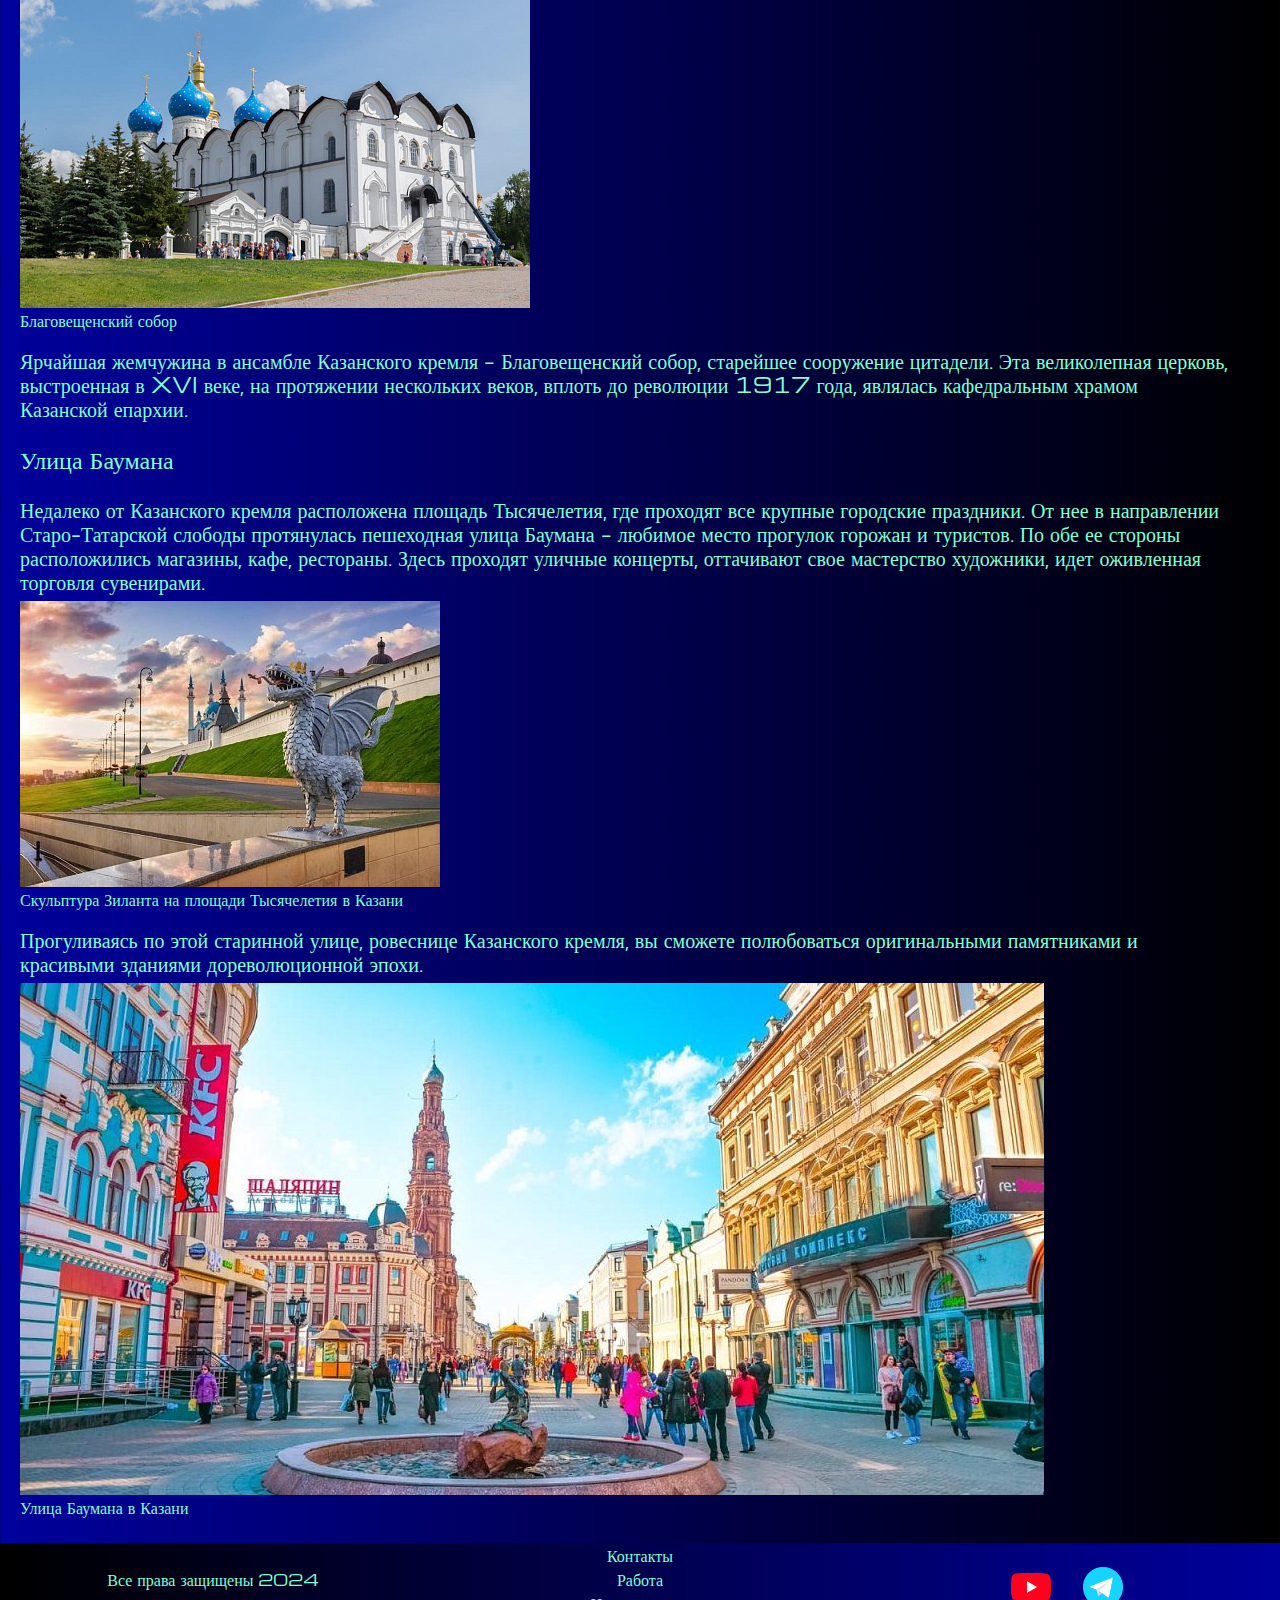
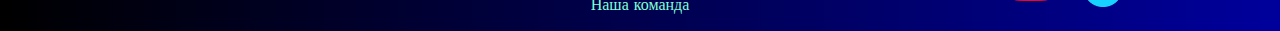
==== commit f56bc1e7: "Add files via upload" ====
--- a/maps.html
+++ b/maps.html
@@ -147,18 +147,18 @@
 <h1>Содержание</h1>
 <ul>
     <li>
-        <a href="#">Основные моменты</a>
+        <a href="#headerh1">Основные моменты</a>
     </li>
     <li>
-        <a href="#">История Казани</a>
+        <a href="#headerh2">История Казани</a>
     </li>
     <li>
-        <a href="#">Достопримечательности Казани</a>
+        <a href="#headerh3">Достопримечательности Казани</a>
     </li>
 </ul>
 </div>
 <div class="h3-info">
-    <h3>Основные моменты</h3>
+    <h3 id="headerh1">Основные моменты</h3>
 </div>
 <div class="info-city">
     <h5>Древнюю Казань, отпраздновавшую в 2005 году свое тысячелетие, часто называют третьей столицей России. Этот город, один из десяти крупнейших в стране, заслужил славу наиболее быстро развивающегося туристического центра, который ежегодно посещают более 2 миллионов туристов. И это не удивительно, ведь Казани есть что предложить своим гостям.</h5>
@@ -171,7 +171,7 @@
     <img src="source/images/Ulitsy-Kazani-4.jpg" alt="Улицы Казани">
     <img src="source/images/Uliy-Kazani-5.jpg" alt="Улицы Казани">
     <p>Улицы Казани</p>
-    <h3>История Казани</h3>
+    <h3 id="headerh2">История Казани</h3>
     <h5>Недавние раскопки, проведенные на территории Казанского государственного университета, засвидетельствовали, что люди начали селиться в этих местах еще в каменном веке. Известно также, что уже в III веке до н. э. в Среднем Поволжье появились финно-угорские племена – далекие предки народов, населяющих сегодня северо-восточную Европу. В X-XI веках на эти земли из Северного Причерноморья и Северного Кавказа мигрировали булгарские тюркские племена. Они осели на левобережье Волги, где основали государство, известное как Волжская Булгария. Именно с этого времени начинает свой отсчет и история Казани, выстроенной как город-крепость для защиты северных рубежей булгарской державы.</h5>
     <h5>Существует не менее двух десятков версий о происхождения названия города. Но, как наиболее вероятные, выделяются две, связанные с рельефом местности, где он расположен, и его географической дислокацией. Они предполагают, что свое имя Казань получила от одного из двух тюркских слов «казан» («котел», «котлован») или «каш-ан» («граница, край).</h5>
     <img src="source/images/Kazan-v-XVIII-veke_-gravyura-F.-Deni-Ne.jpg" alt="Казань в XVIII веке, гравюра Ф. Дени Не">
@@ -193,7 +193,7 @@
     <h5>В 30-е годы XX века Казань вошла в эпоху индустриализации, что сопровождалось расширением границ города и увеличением его населения. Сегодня в Казани проживает более миллиона человек. В основном это русские и татары, также здесь издавна живут чуваши, марийцы, башкиры.</h5>
     <img src="source/images/Ploshchad-Kuybysheva-v-1989-godu.jpg" alt="Площадь Куйбышева в 1989 году">
     <p>Площадь Куйбышева в 1989 году</p>
-    <h3>Достопримечательности Казани</h3>
+    <h3 id="headerh3">Достопримечательности Казани</h3>
     <h5>Путешествие по Казани – занятие увлекательное и познавательное. Вы можете отправиться на автобусную экскурсию в сопровождении аудиогида или познакомиться с городом самостоятельно, чтобы неспешно осмотреть его многочисленные архитектурные и культурные достопримечательности, побродить по старинным улочкам, посидеть в одном из уютных ресторанов с национальной кухней. Если вы остановитесь на втором варианте, обязательно обзаведитесь картой или воспользуйтесь навигатором. Казань – большой город, территория условно разделена на две части: историческую и современную. Старинные кварталы расположены в центральном, Вахитовском районе. Именно здесь находится гордость Республики Татарстан – Казанский кремль, внесенный в список памятников Всемирного наследия ЮНЕСКО, а также Старо-Татарская слобода, любимые туристами пешеходные улицы Баумана и Кремлевская, старые мечети и православные храмы, театры и музеи.</h5>
     <h5>Современный город с высотными зданиями и торгово-развлекательными центрами разместился на противоположном берегу Казанки. Он связан с историческим центром мостом Миллениум и тремя дамбами.</h5>
     <img src="source/images/Most-Millenium-v-Kazani.jpg" alt="Мост Миллениум в Казани">
--- a/source/styles/mycss.css
+++ b/source/styles/mycss.css
@@ -182,6 +182,7 @@
 .text-city {
     margin-left: 20px;
     margin-right: 10px;
+    margin-top: 20px;
     color: aquamarine;
 }
 
@@ -214,6 +215,292 @@
 
 .info-city {
     color: aquamarine;
-    margin-left: 25px;
-    margin-top: 40px;
-}
+    margin-left: 20px;
+    margin-right: 50px;
+    margin-top: 20px;
+}
+
+.image-city {
+    height: 400px;
+}
+
+@media only screen and (max-width: 1024px) {
+.page {
+    position: relative;
+    width: 100%
+}
+}
+
+.page {
+    flex: 1 0 auto;
+    flex-grow: 1;
+    flex-shrink: 0;
+    flex-basis: auto;
+}
+
+.main {
+    display: block;
+}
+
+.post-wrap {
+    --width-content: 805px;
+    padding: 36px 0 60px;
+}
+@media only screen and (max-width: 1024px) {
+    .wrap {
+        box-sizing: border-box;
+        width: 100%;
+        min-width: 100%;
+        padding:0 20px;
+    }
+}
+
+.wrap {
+    min-width: 950px;
+    max-width: 1220px;
+    margin: 0 auto;
+    padding: 0 20px;
+}
+
+@media (max-width: 1023px) {
+    .post__head {
+        font-size: 36px;
+        line-height: 44px;
+    }
+}
+
+.post__head {
+    margin: 0 0 32px;
+    font-size: 40px;
+    line-height: 56px;
+}
+
+.post-wrap img {
+    border-radius: 2px;
+}
+
+.post__cover {
+    display: block;
+    width: 100%;
+    margin: 32px 0 0;
+}
+
+.post__intro {
+    flex-direction: column;
+    gap: 0;
+     row-gap: 0px;
+     column-gap: 0px;
+}
+
+.post__intro {
+    display: flex;
+    gap: 10px;
+     row-gap: 10px;
+     column-gap: 10px;
+     justify-content: space-between;
+}
+
+.post__intro-text {
+    max-width: var(--width-content);
+    font-weight: 500;
+    font-size: 24px;
+    line-height: 32px;
+    letter-spacing: 0;
+    text-align: left;
+}
+
+.post__contents {
+    position: inherit;
+    width: fit-content;
+    max-width: unset;
+    height: 100%;
+    margin-top: 24px;
+    text-decoration: none;
+}
+
+.post__contents {
+    display: grid;
+    grid-auto-rows: min-content;
+    max-width: 287px;
+    color: var(--alias-color-text-accent-blue);
+    font-weight: 400;
+    font-size: 17px;
+    line-height: 24px;
+}
+
+.post-description {
+    color: aquamarine;
+    margin-left: 20px;
+}
+
+.post-description a {
+    text-decoration: none;
+}
+
+@media (max-width: 1023px) {
+    .post-gallery {
+        margin-top: 16px;
+    }
+}
+
+.post-gallery {
+    max-width: var(--width-content);
+    margin-top: 14px;
+}
+
+.gallery {
+    display: grid;
+    grid-auto-flow: column;
+    gap: 8px;
+}
+
+.gallery-img {
+    display: block;
+    -o-object-fit: cover;
+    object-fit: cover;
+    width: 100%;
+    height: 90%;
+    cursor: pointer;
+}
+
+.post-wrap {
+    --width-content: 805px;
+    padding: 36px 0 60px;
+}
+
+
+
+.post-wrap h4 {
+    max-width: var(--width-content);
+    margin: 16px 0;
+    font-size: 17px;
+    line-height: 24px;
+}
+
+h4 {
+    display: block;
+    margin-block-start: 1em;
+    margin-block-end: 1em;
+    margin-inline-start: 0px;
+    margin-inline-end: 0px;
+}
+
+@media (max-width: 1023px) {
+    .post-wrap h2 {
+        font-size: 24px;
+        line-height: 32px;
+    }
+}
+
+.post-wrap h2 {
+    max-width: var(--width-content);
+    margin: 48px 0 0;
+    font-weight: 900;
+    font-size: 32px;
+    line-height: 40px;
+}
+
+h2 {
+    display: block;
+    font-size: 1.5em;
+    margin-block-start: 0.83em;
+    margin-block-end: 0.83em;
+    margin-inline-start: 0px;
+    margin-inline-end: 0px;
+    font-weight: bold;
+    color: rgb(255, 255, 255);
+}
+
+
+.post__img {
+    max-width: var(--width-content);
+    margin: 16px 0 32px;
+}
+
+.post-wrap ul, .post-wrap ol {
+    box-sizing: border-box;
+    max-width: var(--width-content);
+    padding-left: 40px;
+    list-style-type: disc;
+    font-size: 17px;
+    line-height: 24px;
+}
+
+li {
+    display: list-item;
+    text-align: -webkit-match-parent;
+}
+
+::marker {
+    unicode-bidi: isolate;
+    font-variant-numeric: tabular-nums;
+    text-transform: none;
+    text-indent: 0px !important;
+    text-align: start !important;
+    text-align-last: start !important;
+}
+
+li {
+    text-align: -webkit-match-parent;
+}
+
+.gallery.collage {
+    grid-template: repeat(2,1fr)/repeat(3,1fr);
+}
+
+.gallery.collage .gallery-img:nth-child(2) {
+    grid-area: 2/3/1/2;
+}
+
+.gallery.collage>img {
+    width: 80%;
+    height: 80%;
+}
+
+@media (max-width: 1023px) {
+    .post__collage-text {
+        margin: 8px 0 0;
+    }
+}
+
+.post__collage-text {
+    max-width: var(--width-content);
+    margin: 12px 0 0;
+    font-size: 14px;
+    line-height: 20px;
+}
+
+.figure {
+    display: block;
+}
+
+@media (max-width: 767px) {
+    .post__img figcaption {
+        margin: 8px 0 0;
+    }
+}
+
+
+.post__img figcaption {
+    margin: 12px 0 0;
+    font-size: 14px;
+    line-height: 20px;
+}
+
+figcaption {
+    display: block;
+    margin: 0;
+    padding: 0;
+    list-style: none;
+    font-weight: normal;
+}
+
+.gallery-collage {
+    height: 50%;
+    width: 50%;
+    display: grid;
+}
+
+.post__collage-text2 {
+    margin-top: -2%;
+}
